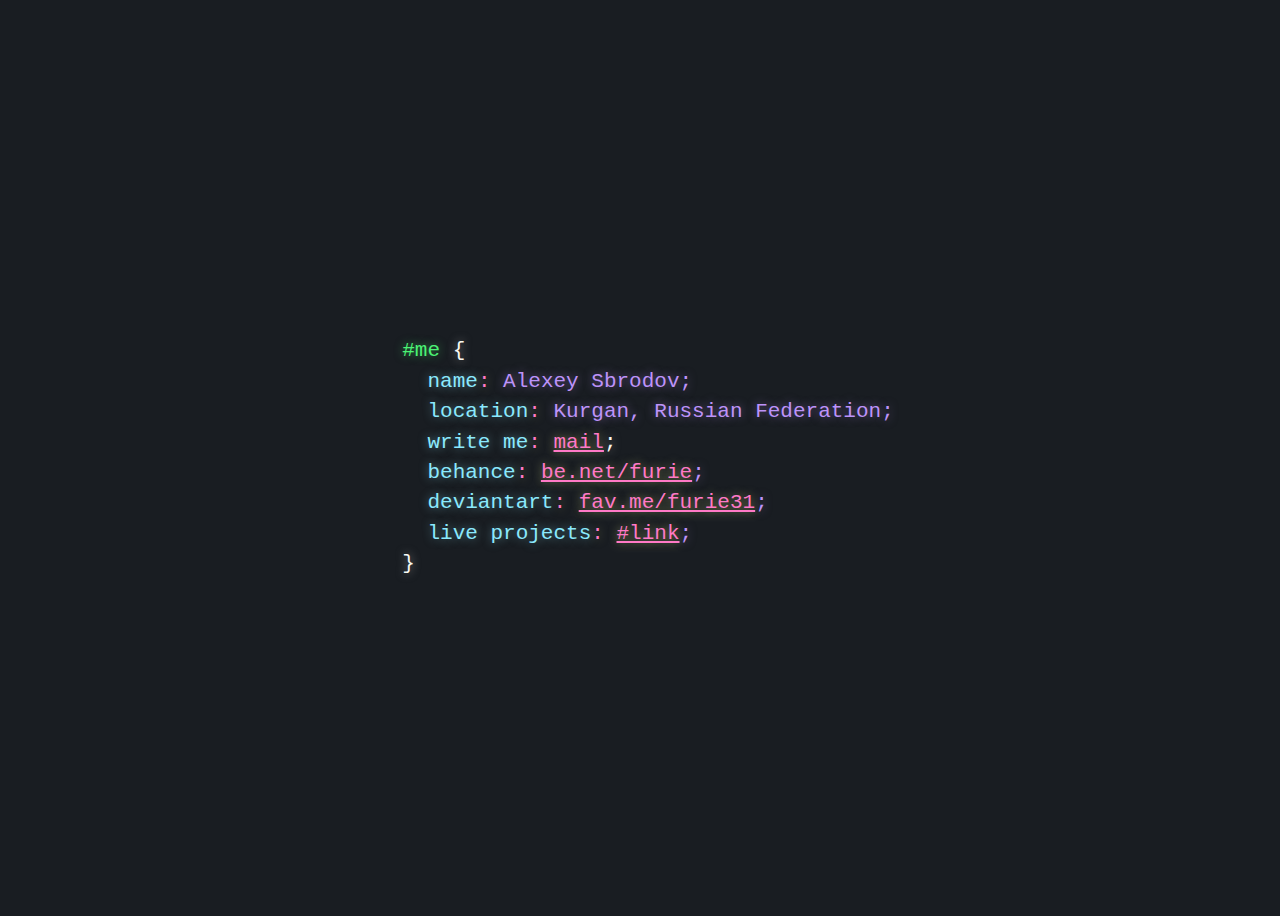
==== index.html @ 9665d4c0 "Update index.html" ====
<!DOCTYPE html>
<html class="no-js" lang="en">
<head>
<meta http-equiv="Content-Type" content="text/html; charset=UTF-8">
<meta http-equiv="X-UA-Compatible" content="IE=edge">
<meta name="viewport" content="width=device-width, initial-scale=1, maximum-scale=1, user-scalable=0">
<meta name="author" content="Alexey Sbrodov">
<title>Alexey Sbrodov</title>
<link href="./css/css" rel="stylesheet">
<link rel="icon" href="https://ffurie.github.io/favicon.ico"/>
</head>

<body>
    <section id="main" class="flex flex-h align-h-center align-v-mid">
        <pre><span class="yellow">#me</span> {
  <span class="green">name</span><span class="sc">:</span><span class="blue"> Alexey Sbrodov;</span>
  <span class="green">location</span><span class="sc">:</span><span class="blue"> Kurgan, Russian Federation;</span>
  <span class="green">write me</span><span class="sc">:</span> <a href="mailto:sbrodov.alexey@gmail.com">mail</a>;</span>
  <span class="green">behance</span><span class="sc">:</span> <a href="https://www.behance.net/furie">be.net/furie</a><span class="blue">;</span>
  <span class="green">deviantart</span><span class="sc">:</span> <a href="https://www.deviantart.com/furie31">fav.me/furie31</a><span class="blue">;</span>
  <span class="green">live projects</span><span class="sc">:</span> <a href="https://ffurie.github.io/liveprojects/">#link</a><span class="blue">;</span>
}
</pre>
    </section>
<style>
    body {
        overflow: hidden;
        cursor: default;
        /* background: #282a36; */
        background: #191D22;
    }
    section#main {
        display: -webkit-box;
        display: -ms-flexbox;
        display: flex;
        -webkit-box-align: center;
        align-items: center;
        -ms-flex-align: center;
        -webkit-box-orient: vertical;
        -webkit-box-direction: normal;
        -ms-flex-direction: column;
        flex-direction: column;
        -webkit-box-pack: center;
        -ms-flex-pack: center;
        justify-content: center;
        width: 100vw;
        height: 100vh;
    }
    section#main * {
        font-family: "Roboto Mono", monospace;
    }
    section#main pre {
        font-size: 21px;
        font-weight: 400;
        line-height: 145%;
        color: rgb(248, 248, 242);
        text-shadow: 0 0 10px rgba(248, 248, 242, 0.5);
    }
    span.blue {
        color: rgb(189, 147, 249);
        text-shadow: 0 0 10px rgba(189, 147, 249, 0.5);
    }
    span.green {
        color: rgb(139, 233, 253);
        text-shadow: 0 0 10px rgba(139, 233, 253, 0.5);
    }
    span.yellow {
        color: rgb(75, 243, 116);
        text-shadow: 0 0 10px rgba(75, 243, 116, 0.5);
    }
    section#main a,
    section#main a:visited,
    span.sc {
        color: rgb(255, 121, 198);
        text-shadow: 0 0 10px rgba(241, 250, 140, 0.5);
    }
    section#main a:hover {
        cursor: pointer;
        text-decoration: none;
        color: rgb(245, 104, 191);
        text-shadow: 0 0 10px rgba(245, 104, 191, 0.5);
    }
    @media (orientation:portrait) {
        section#main pre {
            font-size: 4vw;
        }
    }
</style>
</body>
</html>
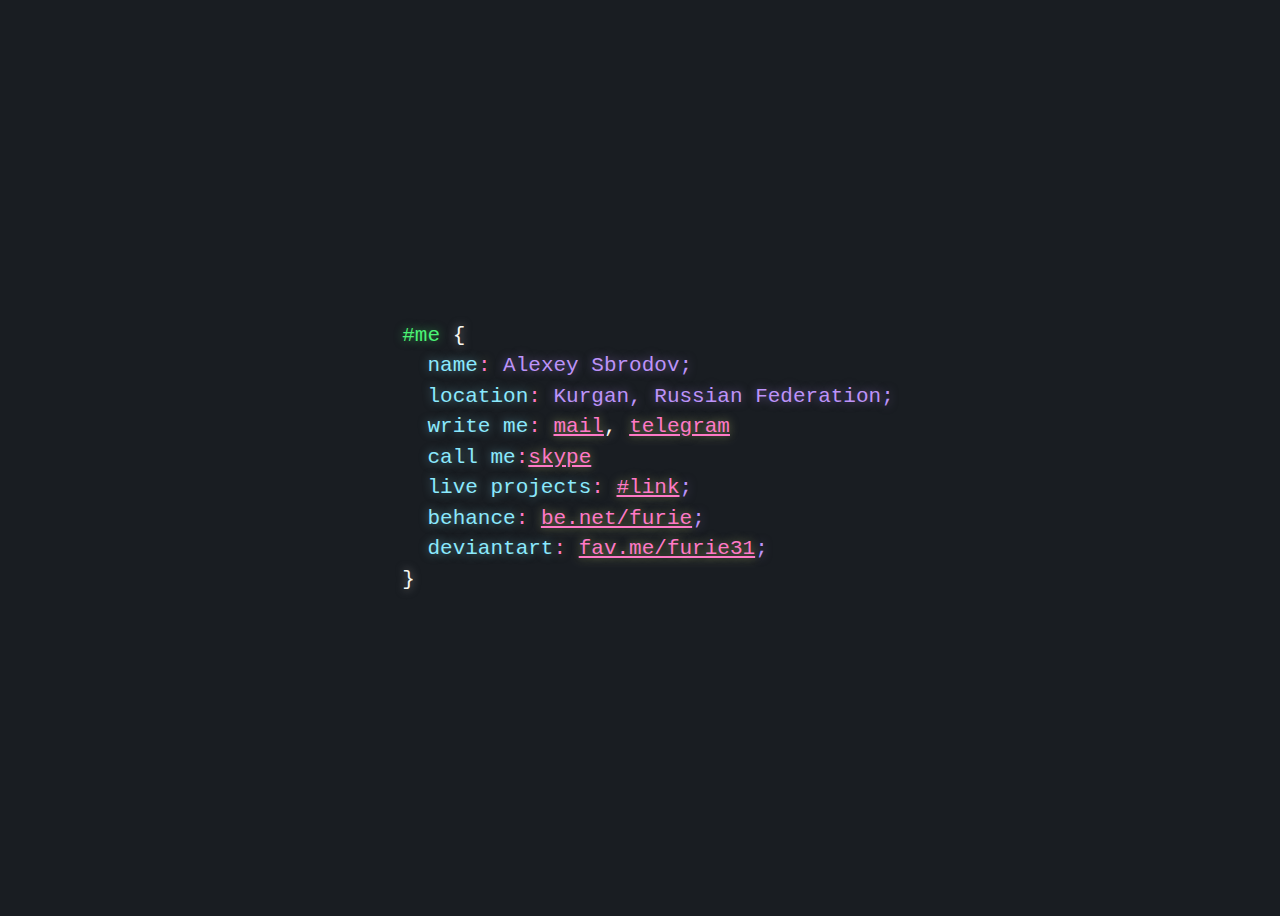
==== commit eea925c0: "Update index.html" ====
--- a/index.html
+++ b/index.html
@@ -15,10 +15,11 @@
         <pre><span class="yellow">#me</span> {
   <span class="green">name</span><span class="sc">:</span><span class="blue"> Alexey Sbrodov;</span>
   <span class="green">location</span><span class="sc">:</span><span class="blue"> Kurgan, Russian Federation;</span>
-  <span class="green">write me</span><span class="sc">:</span> <a href="mailto:sbrodov.alexey@gmail.com">mail</a>;</span>
+  <span class="green">write me</span><span class="sc">:</span> <a href="mailto:sbrodov.alexey@gmail.com">mail</a>, <a href="https://t.me/furie">telegram</a></span>
+  <span class="green">call me</span><span class="sc">:</span><a href="https://join.skype.com/invite/crcMll4AWnX1">skype</a>
+  <span class="green">live projects</span><span class="sc">:</span> <a href="https://ffurie.github.io/liveprojects/">#link</a><span class="blue">;</span>
   <span class="green">behance</span><span class="sc">:</span> <a href="https://www.behance.net/furie">be.net/furie</a><span class="blue">;</span>
   <span class="green">deviantart</span><span class="sc">:</span> <a href="https://www.deviantart.com/furie31">fav.me/furie31</a><span class="blue">;</span>
-  <span class="green">live projects</span><span class="sc">:</span> <a href="https://ffurie.github.io/liveprojects/">#link</a><span class="blue">;</span>
 }
 </pre>
     </section>
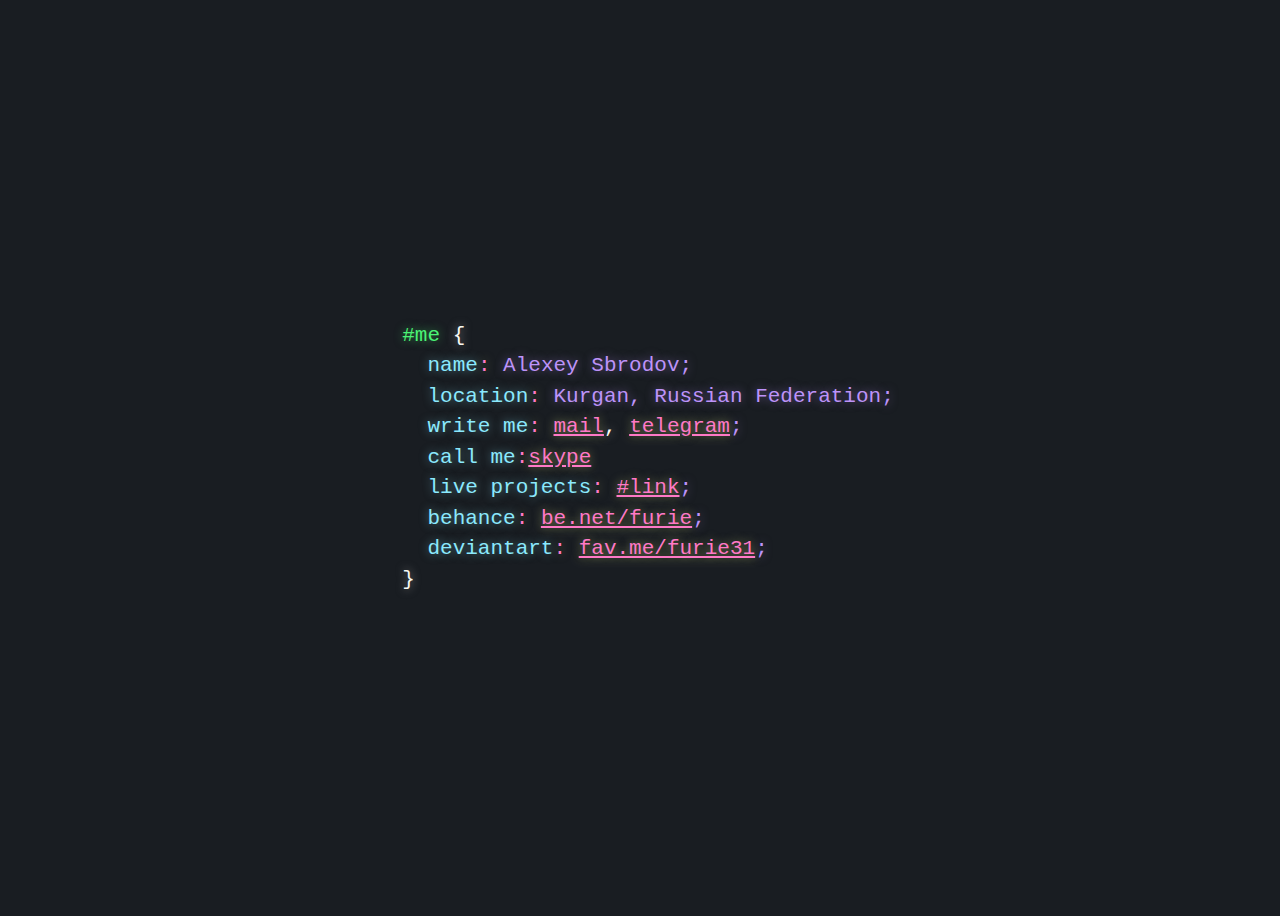
==== commit 3ea98a86: "Update index.html" ====
--- a/index.html
+++ b/index.html
@@ -15,7 +15,7 @@
         <pre><span class="yellow">#me</span> {
   <span class="green">name</span><span class="sc">:</span><span class="blue"> Alexey Sbrodov;</span>
   <span class="green">location</span><span class="sc">:</span><span class="blue"> Kurgan, Russian Federation;</span>
-  <span class="green">write me</span><span class="sc">:</span> <a href="mailto:sbrodov.alexey@gmail.com">mail</a>, <a href="https://t.me/furie">telegram</a></span>
+  <span class="green">write me</span><span class="sc">:</span> <a href="mailto:sbrodov.alexey@gmail.com">mail</a>, <a href="https://t.me/furie">telegram</a><span class="blue">;</span></span>
   <span class="green">call me</span><span class="sc">:</span><a href="https://join.skype.com/invite/crcMll4AWnX1">skype</a>
   <span class="green">live projects</span><span class="sc">:</span> <a href="https://ffurie.github.io/liveprojects/">#link</a><span class="blue">;</span>
   <span class="green">behance</span><span class="sc">:</span> <a href="https://www.behance.net/furie">be.net/furie</a><span class="blue">;</span>
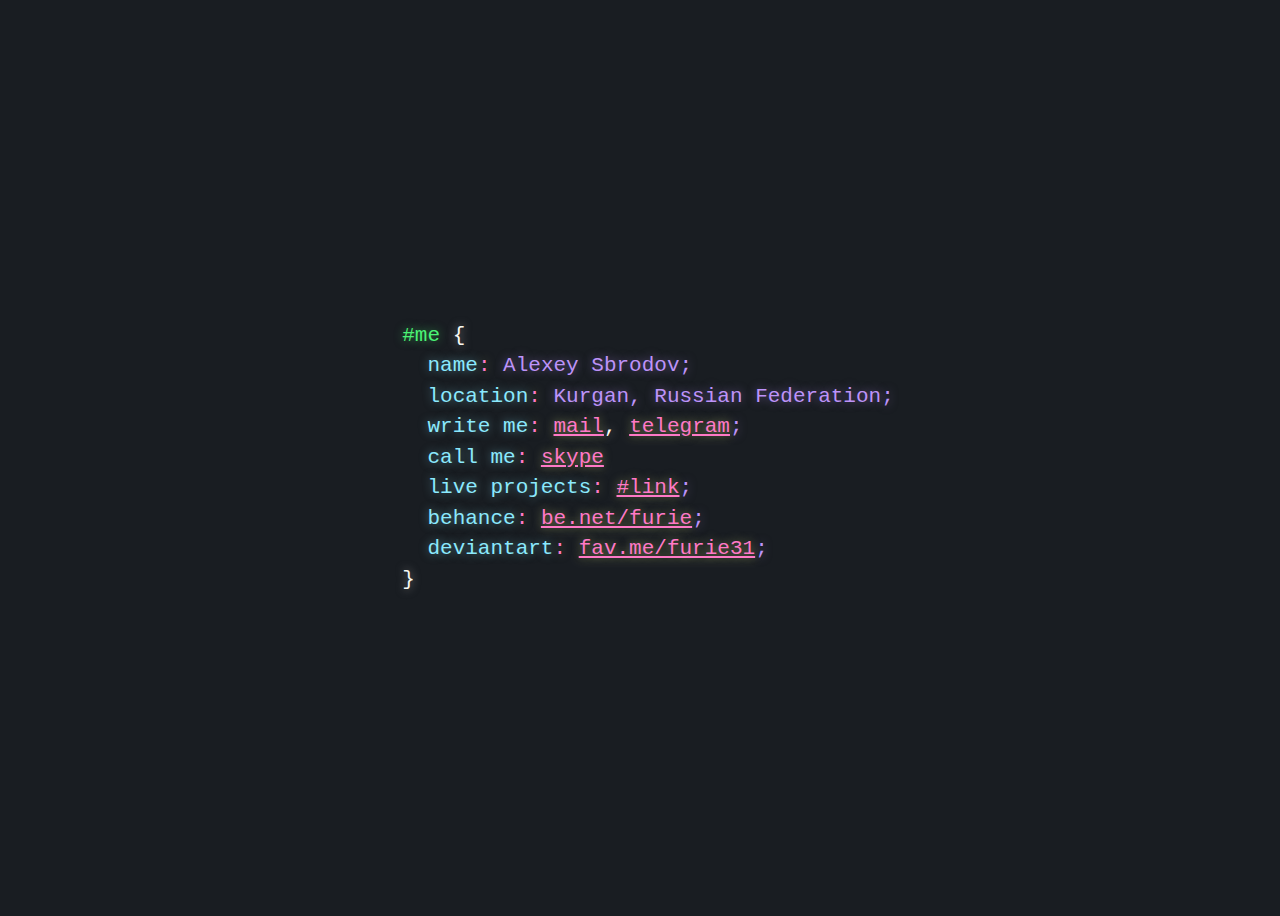
==== commit 69493ea1: "Update index.html" ====
--- a/index.html
+++ b/index.html
@@ -16,7 +16,7 @@
   <span class="green">name</span><span class="sc">:</span><span class="blue"> Alexey Sbrodov;</span>
   <span class="green">location</span><span class="sc">:</span><span class="blue"> Kurgan, Russian Federation;</span>
   <span class="green">write me</span><span class="sc">:</span> <a href="mailto:sbrodov.alexey@gmail.com">mail</a>, <a href="https://t.me/furie">telegram</a><span class="blue">;</span></span>
-  <span class="green">call me</span><span class="sc">:</span><a href="https://join.skype.com/invite/crcMll4AWnX1">skype</a>
+  <span class="green">call me</span><span class="sc">:</span> <a href="https://join.skype.com/invite/crcMll4AWnX1">skype</a>
   <span class="green">live projects</span><span class="sc">:</span> <a href="https://ffurie.github.io/liveprojects/">#link</a><span class="blue">;</span>
   <span class="green">behance</span><span class="sc">:</span> <a href="https://www.behance.net/furie">be.net/furie</a><span class="blue">;</span>
   <span class="green">deviantart</span><span class="sc">:</span> <a href="https://www.deviantart.com/furie31">fav.me/furie31</a><span class="blue">;</span>
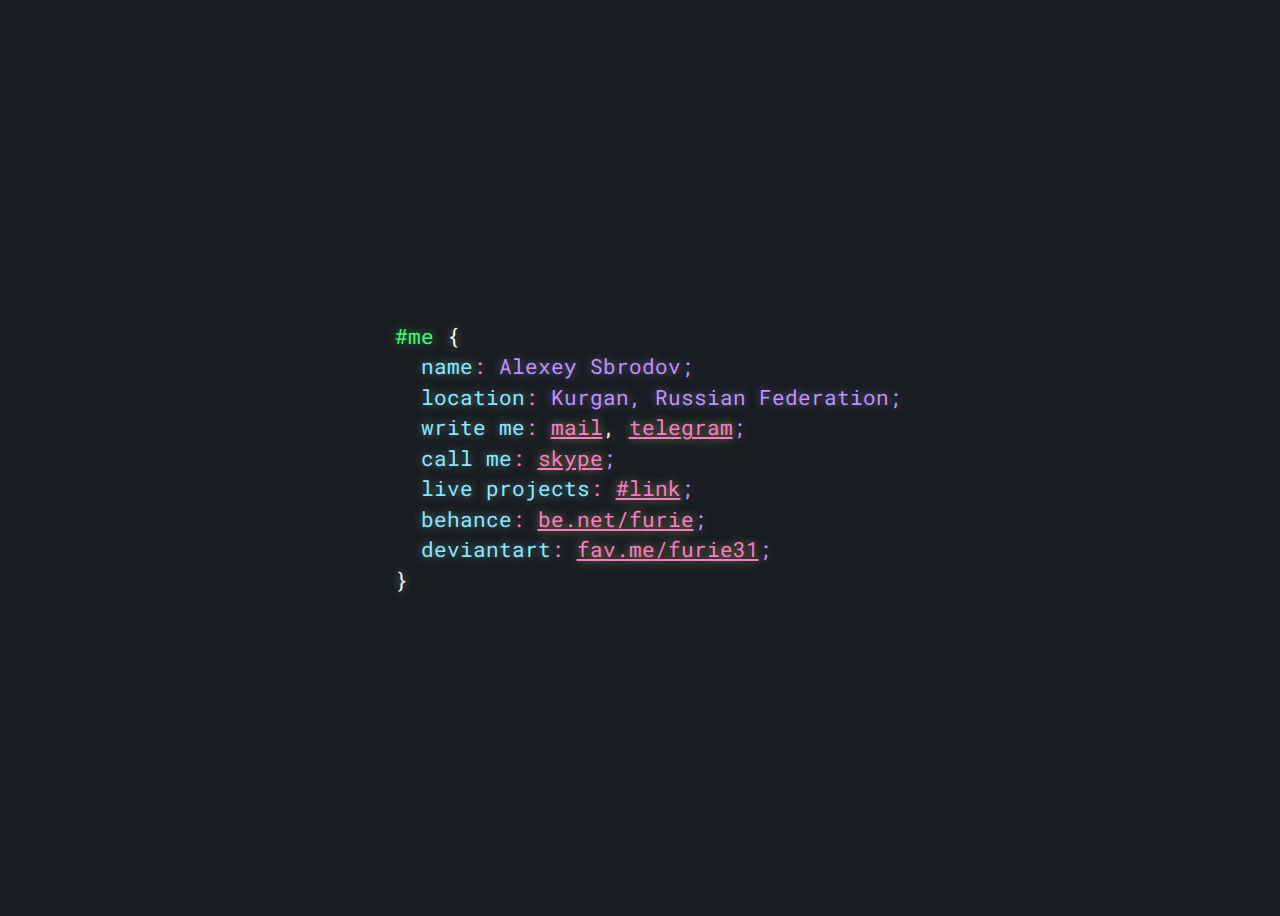
==== commit 4c22c723: "Update index.html" ====
--- a/index.html
+++ b/index.html
@@ -16,7 +16,7 @@
   <span class="green">name</span><span class="sc">:</span><span class="blue"> Alexey Sbrodov;</span>
   <span class="green">location</span><span class="sc">:</span><span class="blue"> Kurgan, Russian Federation;</span>
   <span class="green">write me</span><span class="sc">:</span> <a href="mailto:sbrodov.alexey@gmail.com">mail</a>, <a href="https://t.me/furie">telegram</a><span class="blue">;</span></span>
-  <span class="green">call me</span><span class="sc">:</span> <a href="https://join.skype.com/invite/crcMll4AWnX1">skype</a>
+  <span class="green">call me</span><span class="sc">:</span> <a href="https://join.skype.com/invite/crcMll4AWnX1">skype</a><span class="blue">;</span>
   <span class="green">live projects</span><span class="sc">:</span> <a href="https://ffurie.github.io/liveprojects/">#link</a><span class="blue">;</span>
   <span class="green">behance</span><span class="sc">:</span> <a href="https://www.behance.net/furie">be.net/furie</a><span class="blue">;</span>
   <span class="green">deviantart</span><span class="sc">:</span> <a href="https://www.deviantart.com/furie31">fav.me/furie31</a><span class="blue">;</span>
@@ -24,6 +24,7 @@
 </pre>
     </section>
 <style>
+    @import url('https://fonts.googleapis.com/css?family=Roboto+Mono&display=swap');
     body {
         overflow: hidden;
         cursor: default;
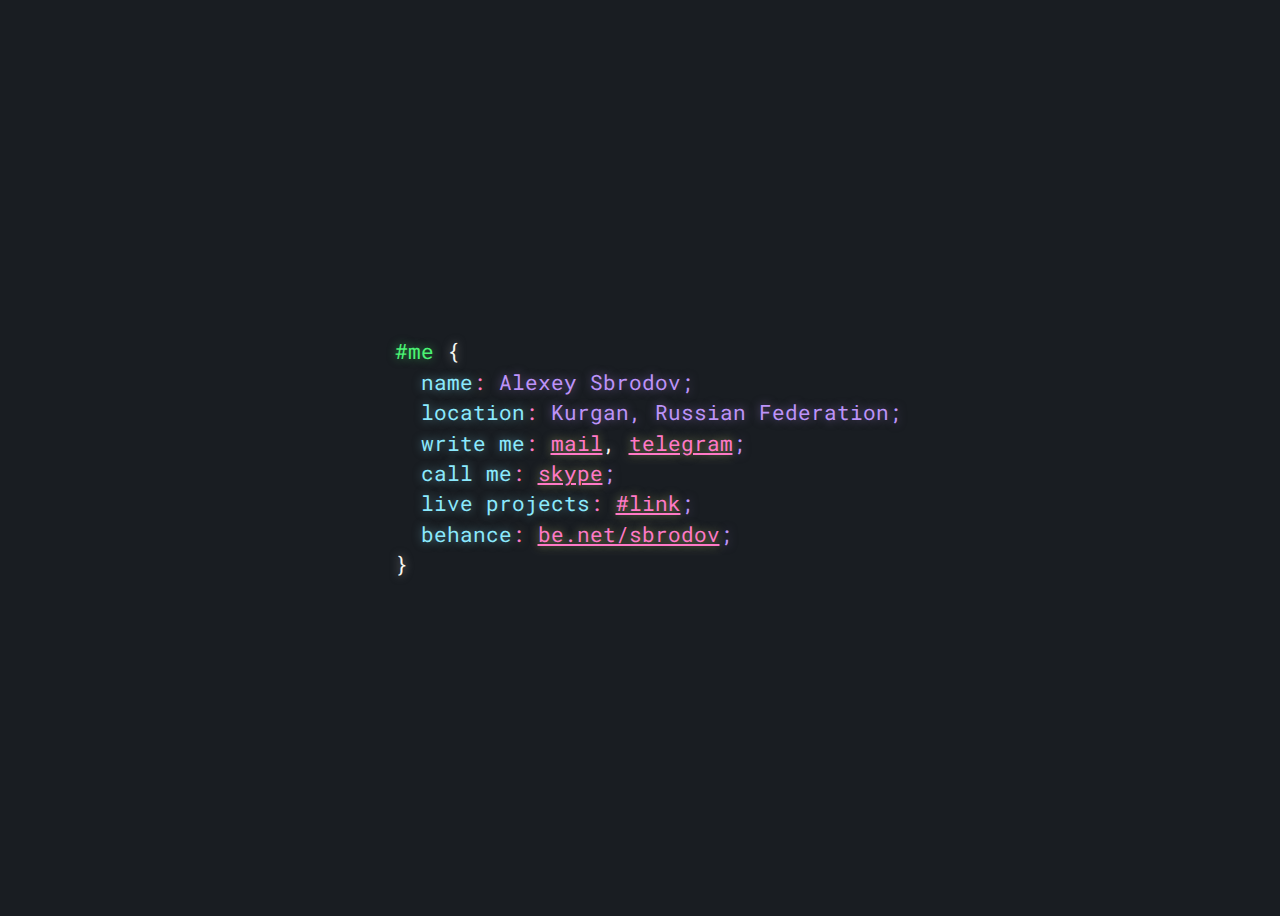
==== commit 3b4341cb: "Update index.html" ====
--- a/index.html
+++ b/index.html
@@ -7,7 +7,7 @@
 <meta name="author" content="Alexey Sbrodov">
 <title>Alexey Sbrodov</title>
 <link href="./css/css" rel="stylesheet">
-<link rel="icon" href="https://ffurie.github.io/favicon.ico"/>
+<link rel="icon" href="https://sbrodov.github.io/favicon.ico"/>
 </head>
 
 <body>
@@ -16,10 +16,9 @@
   <span class="green">name</span><span class="sc">:</span><span class="blue"> Alexey Sbrodov;</span>
   <span class="green">location</span><span class="sc">:</span><span class="blue"> Kurgan, Russian Federation;</span>
   <span class="green">write me</span><span class="sc">:</span> <a href="mailto:sbrodov.alexey@gmail.com">mail</a>, <a href="https://t.me/furie">telegram</a><span class="blue">;</span></span>
-  <span class="green">call me</span><span class="sc">:</span> <a href="https://join.skype.com/invite/crcMll4AWnX1">skype</a><span class="blue">;</span>
-  <span class="green">live projects</span><span class="sc">:</span> <a href="https://ffurie.github.io/liveprojects/">#link</a><span class="blue">;</span>
-  <span class="green">behance</span><span class="sc">:</span> <a href="https://www.behance.net/furie">be.net/furie</a><span class="blue">;</span>
-  <span class="green">deviantart</span><span class="sc">:</span> <a href="https://www.deviantart.com/furie31">fav.me/furie31</a><span class="blue">;</span>
+  <span class="green">call me</span><span class="sc">:</span> <a href="https://join.skype.com/invite/m7aZUMKLOCeg">skype</a><span class="blue">;</span>
+  <span class="green">live projects</span><span class="sc">:</span> <a href="https://sbrodov.github.io/liveprojects/">#link</a><span class="blue">;</span>
+  <span class="green">behance</span><span class="sc">:</span> <a href="https://www.behance.net/sbrodov">be.net/sbrodov</a><span class="blue">;</span>
 }
 </pre>
     </section>
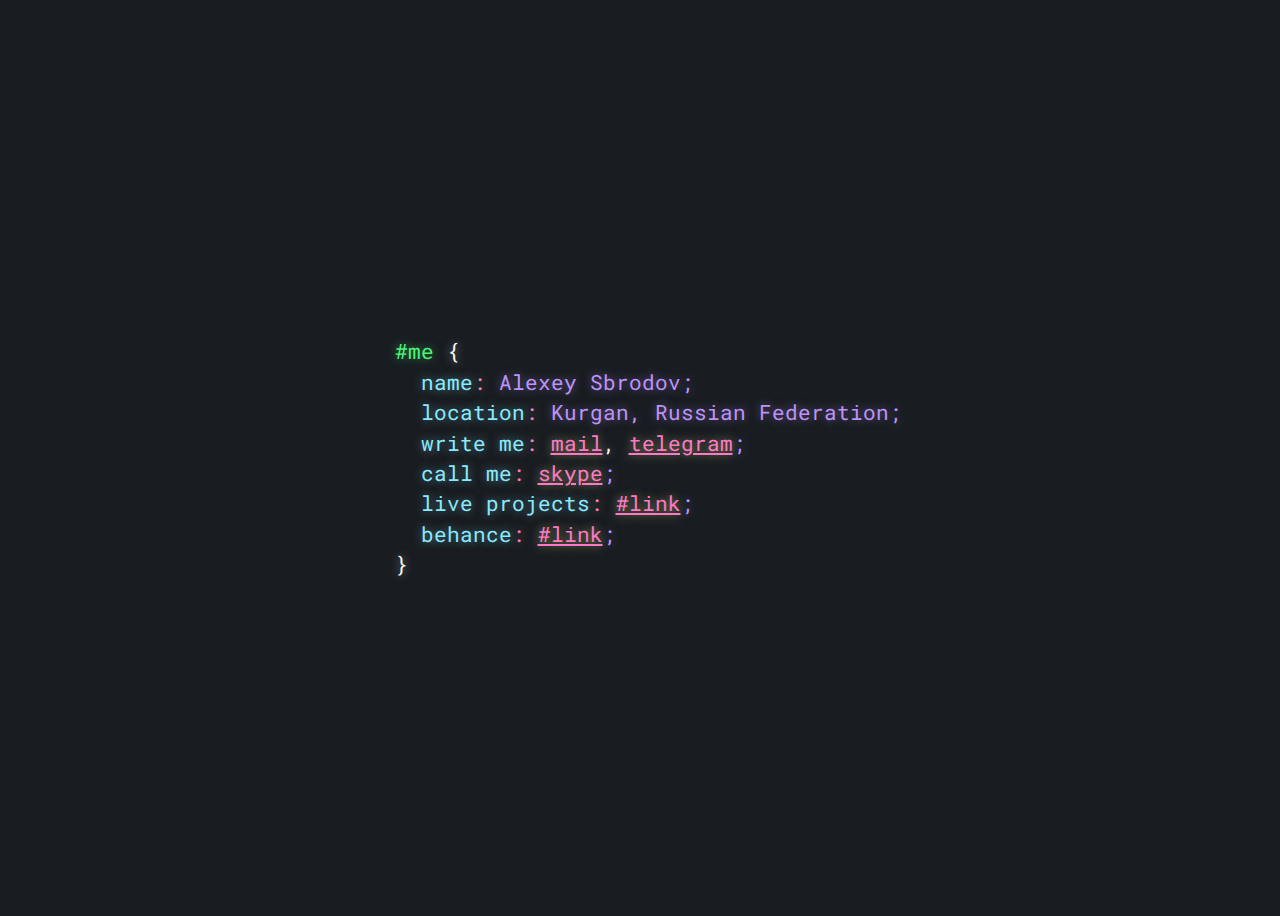
==== commit 52684bba: "Update index.html" ====
--- a/index.html
+++ b/index.html
@@ -18,7 +18,7 @@
   <span class="green">write me</span><span class="sc">:</span> <a href="mailto:sbrodov.alexey@gmail.com">mail</a>, <a href="https://t.me/furie">telegram</a><span class="blue">;</span></span>
   <span class="green">call me</span><span class="sc">:</span> <a href="https://join.skype.com/invite/m7aZUMKLOCeg">skype</a><span class="blue">;</span>
   <span class="green">live projects</span><span class="sc">:</span> <a href="https://sbrodov.github.io/liveprojects/">#link</a><span class="blue">;</span>
-  <span class="green">behance</span><span class="sc">:</span> <a href="https://www.behance.net/sbrodov">be.net/sbrodov</a><span class="blue">;</span>
+  <span class="green">behance</span><span class="sc">:</span> <a href="https://www.behance.net/sbrodov">#link</a><span class="blue">;</span>
 }
 </pre>
     </section>
